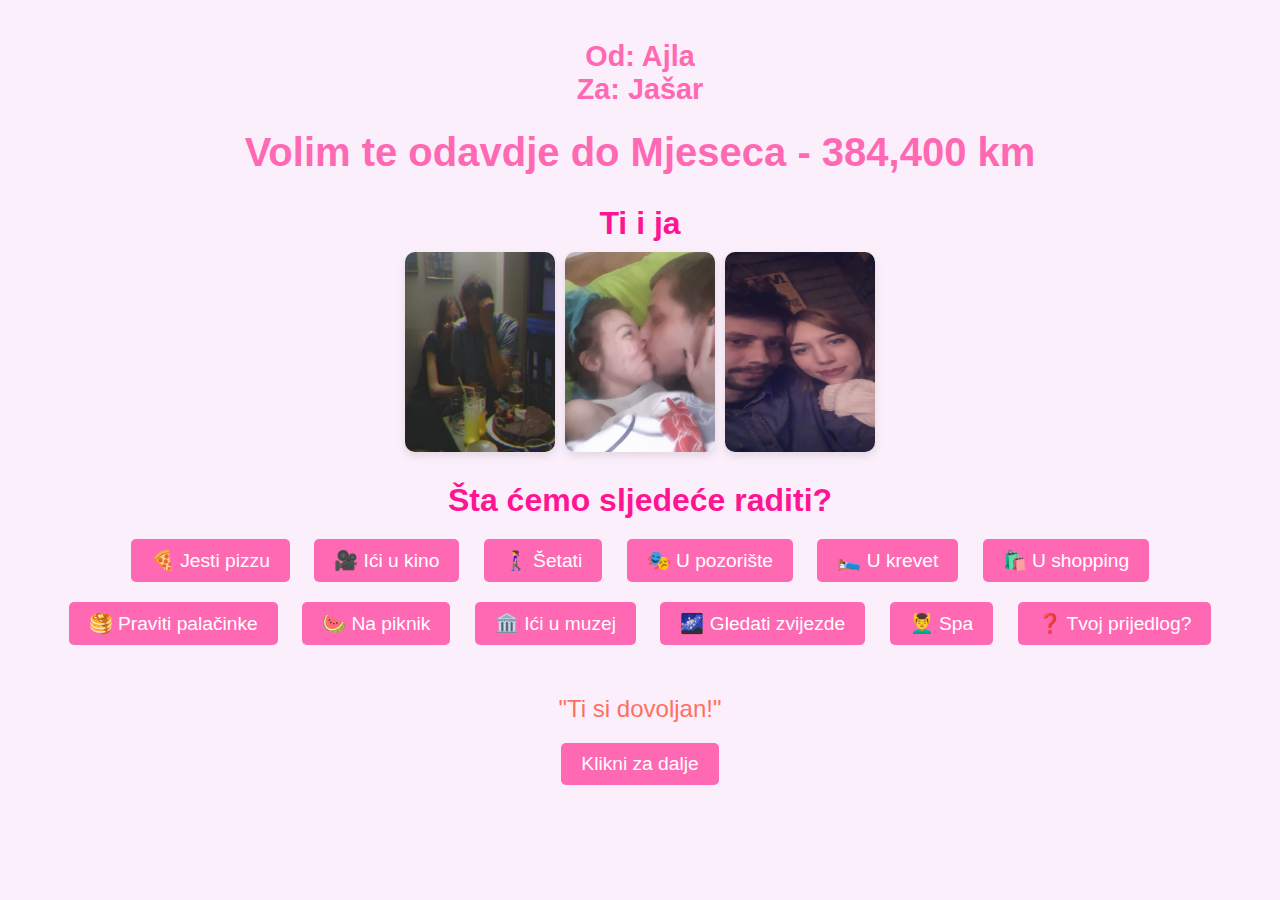
==== index.html @ abebbe8c "Add files via upload" ====
<!DOCTYPE html>
<html lang="en">
<head>
    <meta charset="UTF-8">
    <meta name="viewport" content="width=device-width, initial-scale=1.0">
    <title>Volim te</title>
    <link rel="stylesheet" href="style.css">
</head>
<body>
    <div class="container">
        <!-- Dodano -->
        <h2 id="fromTo">Od: Ajla <br>Za: Jašar</h2>
        <h1 id="loveMessage">Volim te odavdje do Mjeseca - 384,400 km</h1>
    </div>

    <!-- Galerija slika -->
    <div class="gallery">
        <h2>Ti i ja</h2>
        <div class="image-container">
            <img src="IMG_20210625_225605_290.jpg" alt="Slika 1">
            <img src="IMG-20210714-WA0121.jpg" alt="Slika 2">
            <img src="IMG-20220128-WA0006.jpg" alt="Slika 3">
        </div>
    </div>

    <!-- Aktivnosti -->
    <div class="activities">
        <h2>Šta ćemo sljedeće raditi?</h2>
        <button class="activity-btn">🍕 Jesti pizzu</button>
        <button class="activity-btn">🎥 Ići u kino</button>
        <button class="activity-btn">🚶‍♀️ Šetati</button>
        <button class="activity-btn">🎭 U pozorište</button>
        <button class="activity-btn">🛌 U krevet</button>
        <button class="activity-btn">🛍️ U shopping</button>
        <button class="activity-btn">🥞 Praviti palačinke</button>
        <button class="activity-btn">🍉 Na piknik</button>
        <button class="activity-btn">🏛️ Ići u muzej</button>
        <button class="activity-btn">🌌 Gledati zvijezde</button>
        <button class="activity-btn">💆‍♂️ Spa</button>
        <button class="activity-btn">❓ Tvoj prijedlog?</button>
    </div>    

    <div class="quotediv">
        <p id="quote">"Ti si dovoljan!"</p>
        <button id="nextQuoteBtn">Klikni za dalje</button>
    </div>

    <script src="script.js"></script>
</body>
</html>
---- style.css ----
/* Osnovni stilovi */
body {
    font-family: 'Arial', sans-serif;
    background-color: #fbeffb;
    text-align: center;
    padding: 20px;
    margin: 0;
}

.container {
    margin-bottom: 20px;
}

/* Stilovi za naslov 'Od: Ajla Za: Jašar' */
h2#fromTo {
    font-size: 1.8em;
    color: #ff69b4;
    margin-top: 20px;
}

/* Stilovi za glavnu poruku */
h1 {
    font-size: 2.5em;
    color: #ff69b4;
    margin-top: 10px;
}

/* Stilovi za galeriju */
.gallery {
    margin-top: 30px;
}

.gallery h2 {
    font-size: 2em;
    color: #ff1493;
    margin-bottom: 10px;
}

.image-container {
    display: flex;
    justify-content: center;
    gap: 10px;
}

.image-container img {
    width: 150px;
    height: 200px;
    border-radius: 10px;
    box-shadow: 0 4px 8px rgba(0, 0, 0, 0.1);
}

/* Stilovi za aktivnosti */
.activities {
    margin-top: 30px;
}

.activities h2 {
    font-size: 2em;
    color: #ff1493;
    margin-bottom: 10px;
}

.activity-btn {
    background-color: #ff69b4;
    color: white;
    font-size: 1.2em;
    padding: 10px 20px;
    margin: 10px;
    border: none;
    border-radius: 5px;
    cursor: pointer;
}

.activity-btn:hover {
    background-color: #ff1493;
}

.activity-btn:active {
    transform: scale(0.98);
}

/* Stilovi za citate */
.quotediv {
    margin-top: 40px;
}

#quote {
    font-size: 1.5em;
    color: #ff6f61;
    margin-bottom: 20px;
}

#nextQuoteBtn {
    background-color: #ff69b4;
    color: white;
    font-size: 1.2em;
    padding: 10px 20px;
    border: none;
    border-radius: 5px;
    cursor: pointer;
}

#nextQuoteBtn:hover {
    background-color: #ff1493;
}
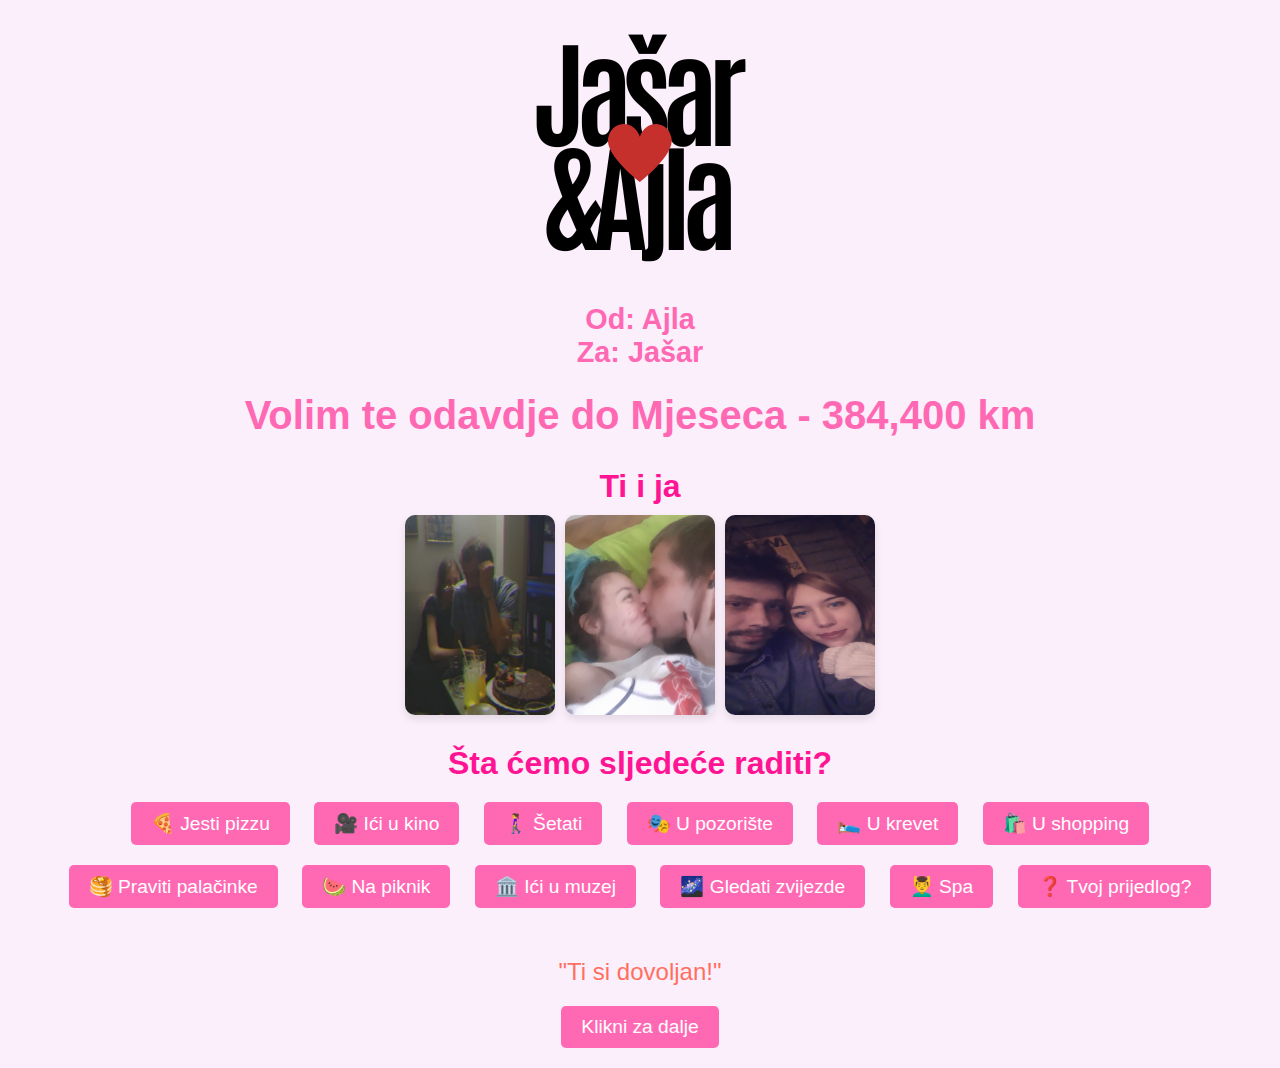
==== commit 8ad67976: "Update index.html" ====
--- a/index.html
+++ b/index.html
@@ -8,6 +8,9 @@
 </head>
 <body>
     <div class="container">
+        <div class="image-container"></div>
+            <img src="Jašar&Ajla.png" alt="Slika ljubavi" class="center-image">
+        </div>
         <!-- Dodano -->
         <h2 id="fromTo">Od: Ajla <br>Za: Jašar</h2>
         <h1 id="loveMessage">Volim te odavdje do Mjeseca - 384,400 km</h1>
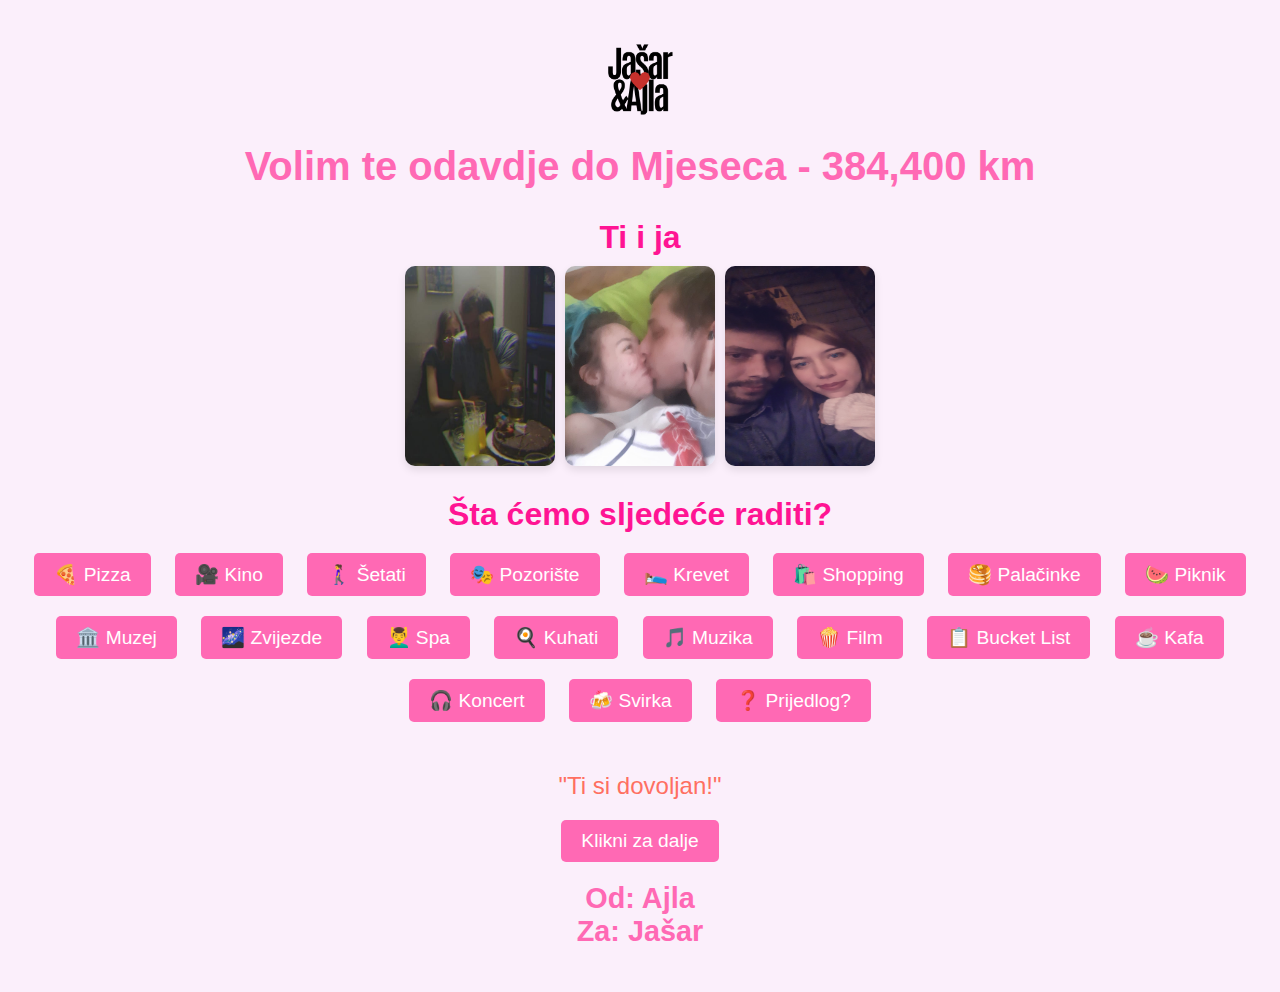
==== commit 83a98820: "Update index.html" ====
--- a/index.html
+++ b/index.html
@@ -5,6 +5,8 @@
     <meta name="viewport" content="width=device-width, initial-scale=1.0">
     <title>Volim te</title>
     <link rel="stylesheet" href="style.css">
+    <link rel="icon" href="Jašar&Ajla.png">
+
 </head>
 <body>
     <div class="container">
@@ -12,7 +14,6 @@
             <img src="Jašar&Ajla.png" alt="Slika ljubavi" class="center-image">
         </div>
         <!-- Dodano -->
-        <h2 id="fromTo">Od: Ajla <br>Za: Jašar</h2>
         <h1 id="loveMessage">Volim te odavdje do Mjeseca - 384,400 km</h1>
     </div>
 
@@ -29,18 +30,25 @@
     <!-- Aktivnosti -->
     <div class="activities">
         <h2>Šta ćemo sljedeće raditi?</h2>
-        <button class="activity-btn">🍕 Jesti pizzu</button>
-        <button class="activity-btn">🎥 Ići u kino</button>
+        <button class="activity-btn">🍕 Pizza</button>
+        <button class="activity-btn">🎥 Kino</button>
         <button class="activity-btn">🚶‍♀️ Šetati</button>
-        <button class="activity-btn">🎭 U pozorište</button>
-        <button class="activity-btn">🛌 U krevet</button>
-        <button class="activity-btn">🛍️ U shopping</button>
-        <button class="activity-btn">🥞 Praviti palačinke</button>
-        <button class="activity-btn">🍉 Na piknik</button>
-        <button class="activity-btn">🏛️ Ići u muzej</button>
-        <button class="activity-btn">🌌 Gledati zvijezde</button>
+        <button class="activity-btn">🎭 Pozorište</button>
+        <button class="activity-btn">🛌 Krevet</button>
+        <button class="activity-btn">🛍️ Shopping</button>
+        <button class="activity-btn">🥞 Palačinke</button>
+        <button class="activity-btn">🍉 Piknik</button>
+        <button class="activity-btn">🏛️ Muzej</button>
+        <button class="activity-btn">🌌 Zvijezde</button>
         <button class="activity-btn">💆‍♂️ Spa</button>
-        <button class="activity-btn">❓ Tvoj prijedlog?</button>
+        <button class="activity-btn">🍳 Kuhati</button>
+        <button class="activity-btn">🎵 Muzika</button>
+        <button class="activity-btn">🍿 Film</button>
+        <button class="activity-btn">📋 Bucket List</button>
+        <button class="activity-btn">☕ Kafa</button>
+        <button class="activity-btn">🎧 Koncert</button>
+        <button class="activity-btn">🍻 Svirka</button>
+        <button class="activity-btn">❓ Prijedlog?</button>
     </div>    
 
     <div class="quotediv">
@@ -48,6 +56,11 @@
         <button id="nextQuoteBtn">Klikni za dalje</button>
     </div>
 
+    <div class="container">
+        <!-- Dodano -->
+        <h2 id="fromTo">Od: Ajla <br>Za: Jašar</h2>
+    </div>
+
     <script src="script.js"></script>
 </body>
 </html>
--- a/style.css
+++ b/style.css
@@ -11,6 +11,14 @@
     margin-bottom: 20px;
 }
 
+.image-container {
+    text-align: center; /* Centriranje sadržaja unutar diva */
+    margin-bottom: 20px; /* Razmak ispod slike */
+}
+
+.center-image {
+    height: 80px; /* Održavanje proporcija slike */
+}
 /* Stilovi za naslov 'Od: Ajla Za: Jašar' */
 h2#fromTo {
     font-size: 1.8em;
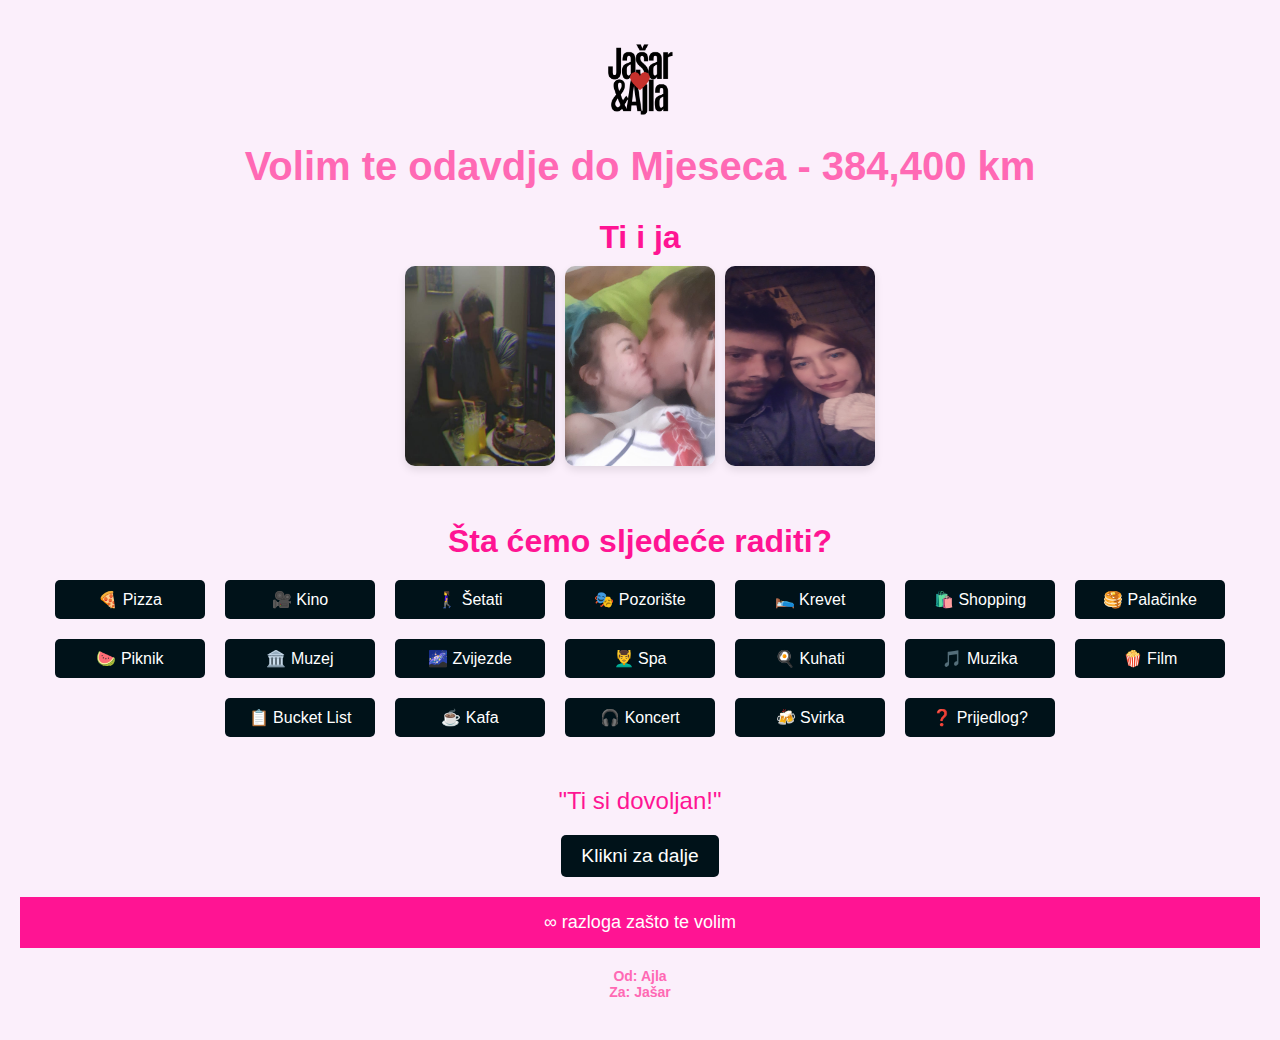
==== commit 6a240b64: "Update index.html" ====
--- a/index.html
+++ b/index.html
@@ -54,6 +54,12 @@
     <div class="quotediv">
         <p id="quote">"Ti si dovoljan!"</p>
         <button id="nextQuoteBtn">Klikni za dalje</button>
+
+        <a href="zastotevolim.html" style="text-decoration: none;">
+            <button style="width: 100%; padding: 15px; background-color: #ff1493; color: white; border: none; font-size: 18px; margin-top: 20px;">
+                ∞ razloga zašto te volim
+            </button>
+        </a>
     </div>
 
     <div class="container">
--- a/style.css
+++ b/style.css
@@ -21,7 +21,7 @@
 }
 /* Stilovi za naslov 'Od: Ajla Za: Jašar' */
 h2#fromTo {
-    font-size: 1.8em;
+    font-size: 14px;
     color: #ff69b4;
     margin-top: 20px;
 }
@@ -60,23 +60,30 @@
 /* Stilovi za aktivnosti */
 .activities {
     margin-top: 30px;
+    display: flex;
+    flex-wrap: wrap; /* Omogućava dugmadima da pređu u novi red */
+    justify-content: center; /* Centriraj dugmad */
 }
 
 .activities h2 {
     font-size: 2em;
     color: #ff1493;
     margin-bottom: 10px;
+    width: 100%; /* H2 zauzima cijelu širinu */
+    text-align: center;
 }
 
 .activity-btn {
-    background-color: #ff69b4;
+    background-color: #001219;
     color: white;
-    font-size: 1.2em;
+    font-size: 16px;
     padding: 10px 20px;
     margin: 10px;
     border: none;
     border-radius: 5px;
     cursor: pointer;
+    text-align: center;
+    width: 150px; /* Fiksna širina dugmadi */
 }
 
 .activity-btn:hover {
@@ -87,6 +94,26 @@
     transform: scale(0.98);
 }
 
+/* Za mobilne uređaje */
+@media (max-width: 600px) {
+    .activities {
+        display: grid; /* Prebacujemo se na grid layout */
+        grid-template-columns: repeat(2, 1fr); /* Dvije kolone jednakih širina */
+        gap: 6px; /* Razmak između dugmadi */
+        justify-items: center; /* Centriraj dugmad unutar svake kolone */
+    }
+
+    .activities h2 {
+        grid-column: span 2; /* H2 sada zauzima dvije kolone u gridu */
+        text-align: center;
+    }
+
+    .activity-btn {
+        width: 100%; /* Dugmad će zauzimati punu širinu kolone na mobilnim uređajima */
+        font-size: 12px;
+    }
+}
+
 /* Stilovi za citate */
 .quotediv {
     margin-top: 40px;
@@ -94,12 +121,12 @@
 
 #quote {
     font-size: 1.5em;
-    color: #ff6f61;
+    color: #ff1493;
     margin-bottom: 20px;
 }
 
 #nextQuoteBtn {
-    background-color: #ff69b4;
+    background-color: #001219;
     color: white;
     font-size: 1.2em;
     padding: 10px 20px;
